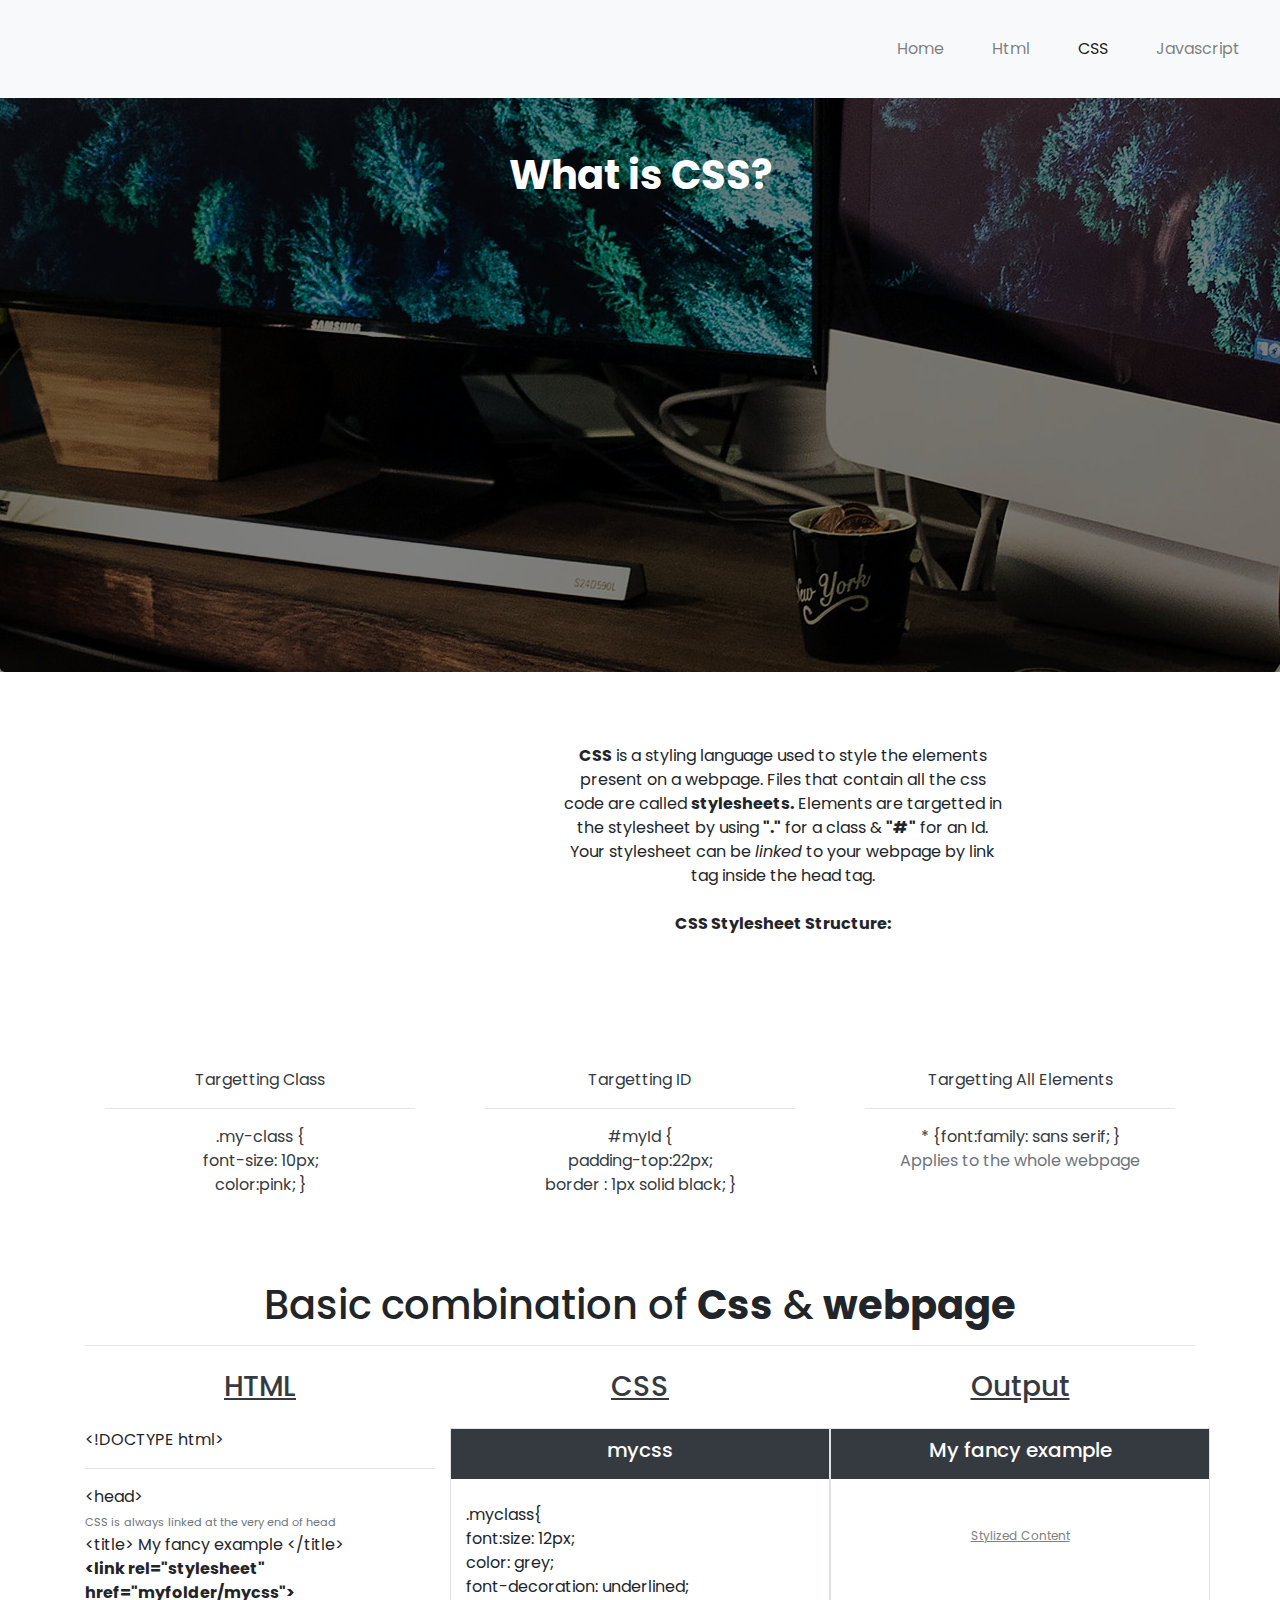
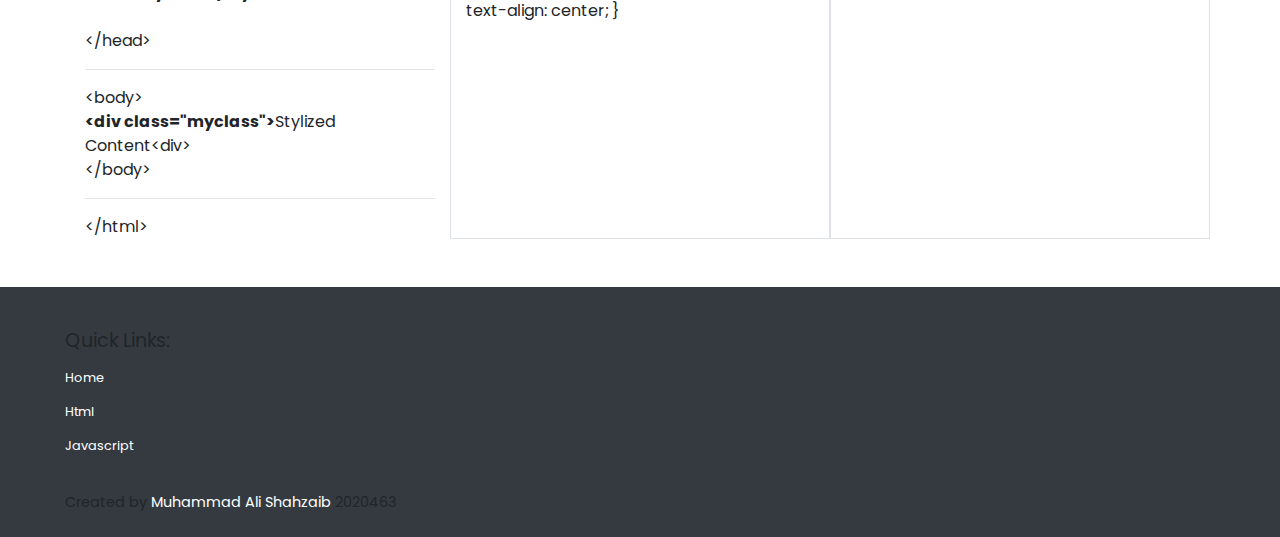
==== css.html @ 2bc0ecbe "Initial commit" ====
<!DOCTYPE html>
<html lang="en">

<head>
    <meta charset="UTF-8">
    <meta http-equiv="X-UA-Compatible" content="IE=edge">
    <meta name="viewport" content="width=device-width, initial-scale=1.0">
    <title>What is CSS?</title>
    <link rel="icon" href="src/img/ref.png" type="image/icon type">
    <link href="https://fonts.googleapis.com/css2?family=Poppins:wght@500&display=swap" rel="stylesheet">
    <link rel="stylesheet" href="https://pro.fontawesome.com/releases/v5.10.0/css/all.css"
        integrity="sha384-AYmEC3Yw5cVb3ZcuHtOA93w35dYTsvhLPVnYs9eStHfGJvOvKxVfELGroGkvsg+p" crossorigin="anonymous" />
    <!-- Latest compiled and minified CSS -->
    <link rel="stylesheet" href="https://maxcdn.bootstrapcdn.com/bootstrap/4.0.0/css/bootstrap.min.css"
        integrity="sha384-Gn5384xqQ1aoWXA+058RXPxPg6fy4IWvTNh0E263XmFcJlSAwiGgFAW/dAiS6JXm" crossorigin="anonymous">
    <link href="src/css/style.css" rel="stylesheet">
</head>



<body>
    <!--Navigatiov Section-->
    <nav id="mynav" class="navbar fixed-top navbar-expand-md navbar-light bg-light">
        <a class="navbar-brand" href="#"><span class="ml-3"><i style="font-size: 3rem;"
                    class="fab fa-html5"></i></span></a>
        <button class="navbar-toggler d-lg-none" type="button" data-toggle="collapse" data-target="#collapsibleNavId"
            aria-controls="collapsibleNavId" aria-expanded="false" aria-label="Toggle navigation">
            <span class="navbar-toggler-icon"></span>
        </button>

        <div class="collapse navbar-collapse" id="collapsibleNavId">
            <ul id="mylist" class="ml-auto navbar-nav mt-2 mt-lg-0">
                <li class="nav-item">
                    <a class="nav-link" href="index.html">Home</a>
                </li>
                <li class="nav-item">
                    <a class="nav-link" id="linkhtml" href="html.html">Html</a>
                </li>
                <li class="nav-item">
                    <a class="nav-link active" id="linkcss" href="#">CSS</a>
                </li>
                <li class="nav-item">
                    <a class="nav-link" id="linkjs" href="js.html">Javascript</a>
                </li>

            </ul>

        </div>
    </nav>
    <div class="divider"></div>
    <!--Navigatiov Section ends-->

    <div class="jumbotron">
        <div class="card-overlay">
            <div class="anim">
                <h1 class="tac"><i class="fab fa-css3 jumbo-img"></i></h1>
                <h1 class="text-white font-weight-bold text-center">What is CSS?</h1>
            </div>
        </div>
    </div>
    <div class="container">
        <div class="row mt-5 pt-4">
            <div class="col-5 text-center">
                <i style="font-size:12rem;" class="text-primary fas fa-magic"></i>
            </div>
            <div id="cent" class="col-5  text-center">
                <p><strong>CSS</strong> is a styling language used to style the elements present on a webpage. Files that contain all the css code are called <strong>stylesheets.</strong>
                   Elements are targetted in the stylesheet by using <strong>"."</strong> for a class & <strong>"#"</strong> for an Id.<br>
                    Your stylesheet can be <em>linked</em> to your webpage by link tag inside the head tag.<br><br><strong>CSS Stylesheet Structure:</strong></p>
            </div>
        </div>
        <div class="row mt-5 pt-5">
            <div class="col-4 text-center">
                <div class="card text-dark">
                    <i style="font-size:8rem;" class="fas fa-dot-circle"></i>
                    <div class="card-body">
                        <p>Targetting Class<br>
                            <hr>.my-class {<br>font-size: 10px;<br>color:pink; }
                        </p>

                    </div>
                </div>
            </div>
            <div class="col-4 text-center">
                <div class="card text-dark">

                    <i style="font-size:8rem;" class=" fas fa-hashtag"></i>
                    <div class="card-body">
                        <p>Targetting ID<br>
                            <hr>#myId {<br>padding-top:22px;<br>border : 1px solid black; }
                        </p>


                    </div>
                </div>
            </div>
            <div class="col-4 text-center">
                <div class="card text-dark">
                    <i style="font-size:8rem;" class="fas fa-asterisk"></i>
                    <div class="card-body">
                        <p>Targetting All Elements<br>
                            <hr>* {font:family: sans serif; } <br> <span class="text-secondary">Applies to the whole webpage</span>
                        </p>


                    </div>
                </div>
            </div>

        </div>
        <div class="row pb-2">
            <div class="col-12 text-center">
                <h1 class="pt-5">Basic combination of <strong>Css</strong> & <strong>webpage</strong>
                    <hr>
                </h1>
            </div>
        </div>
        <div class="row pb-3">
            <div class="col-4  text-center text-dark">
                <h3><u>HTML</u></h3>
            </div>
            <div class="col-4  text-center text-dark">
                <h3><u>CSS</u></h3>
            </div>
            <div class="col-4  text-center text-dark">
                <h3><u>Output</u></h3>
            </div>
        </div>
        <div class="row">
            <div class="col-lg-4 col-sm-12">
                <!--Displaying html as text, sourced from https://www.internetingishard.com/html-and-css/basic-web-pages/-->
                &lt;!DOCTYPE html&gt;<br>
                <hr>
                &lt;head&gt;<br>
                <span style="font-size:0.7em;" class="text-secondary">CSS is always linked at the very end of head</span><br>

                &lt;title&gt; My fancy example &lt;/title&gt;<br>
               <strong>&lt;link rel="stylesheet" href="myfolder/mycss"&gt;<br>   </strong>             
                
                <br> &lt;/head&gt;<br>
                <hr>
                &lt;body&gt;<br>
                <strong>&lt;div class="myclass"&gt;</strong>Stylized Content&lt;div&gt;<br>
                &lt;/body&gt;<br>
                <hr>
                &lt;/html&gt;
            </div>

            <div class="col-lg-4 col-sm-12 border">
                <div style="height: 50px;" class="row bg-dark mb-4">
                    <div class="col-12 text-center my-auto text-white">
                        <h5>mycss</h5>
                    </div>
                </div>
                .myclass{<br>
                    font:size: 12px;<br>
                    color: grey;<br>
                    font-decoration: underlined;<br>  
                    text-align: center;
                }
            </div>

            <div class="col-lg-4 col-sm-12 border">
                <div style="height: 50px;" class="row bg-dark">
                    <div class="col-12 text-center my-auto text-white">
                        <h5>My fancy example</h5>
                    </div>
                </div>
                <!DOCTYPE html>
                <html>

                <body>
                    <p style="font-size: 12px; color: grey; text-decoration: underline;" class="pt-5 text-center">Stylized Content</p>
                </body>

                </html>
            </div>
        </div>



    </div>
    <div class="footer fixed pt-5">
        <div style="height: inherit;" class="row bg-dark mx-auto">
            <div class="col-lg-10 col-md-8 col-sm-9 footer-txt">
                <ul>
                    <li style="font-size: 1.2rem;">Quick Links:</li>
                    <li><a href="index.html">Home</a></li>
                    <li><a href="html.html">Html</a></li>
                    <li><a href="js.html">Javascript</a></li>
                    <p class="mt-4">Created by <span class="text-white">Muhammad Ali Shahzaib</span> 2020463<i
                            class="ml-3 text-secondary fab fa-facebook"></i><i
                            class="ml-1 text-secondary fab fa-github"></i></p>
                </ul>
            </div>

            <div class="col-lg-2 col-md-4 col-sm-3 d-lg-block d-md-block d-none ml-auto footer-img">
                <i style="font-size: 10rem;" class=" text-secondary fab fa-html5"></i>
            </div>
        </div>
    </div>
    <script src="https://ajax.googleapis.com/ajax/libs/jquery/3.5.1/jquery.min.js"></script>
    <script src="https://cdnjs.cloudflare.com/ajax/libs/popper.js/1.12.9/umd/popper.min.js"
        integrity="sha384-ApNbgh9B+Y1QKtv3Rn7W3mgPxhU9K/ScQsAP7hUibX39j7fakFPskvXusvfa0b4Q"
        crossorigin="anonymous"></script>
    <script src="https://maxcdn.bootstrapcdn.com/bootstrap/4.0.0/js/bootstrap.min.js"
        integrity="sha384-JZR6Spejh4U02d8jOt6vLEHfe/JQGiRRSQQxSfFWpi1MquVdAyjUar5+76PVCmYl"
        crossorigin="anonymous"></script>

</body>

</html>
---- src/css/style.css ----
body{
    font-family: 'Poppins', sans-serif;
}

.nav-link{
    margin: 0rem 1rem 0rem 1rem;
}

.nav-item:hover{
    background-color: rgba(0, 0, 1, 0.05);
    
}
.navbar-brand span i{
    color: purple;
}

.jumbotron{
    background-image: url(../img/hero.jpg);
    background-repeat: no-repeat;
    background-position: center;    
    height: 37rem;
    padding: 0;
}

.divider{
    min-height: 80px;
    
}
#cent{
    display: flex;
    justify-content: center;
    align-items: center;
}
.tac{
    padding-top: 7vh;
    text-align: center;
    text-shadow: 1px 1px black;
}
.jumbo-img{
    color: purple;
     font-size: 27rem;
}
.card{
    border: none;
}
.footer-txt ul{
    list-style:none;
    padding:0;
    margin-left:50px;
    vertical-align: middle;
}
.footer{
    height: 250px;
}

.footer ul li a{
    color: white;
    font-size: 0.8rem;
    
}
.footer ul p{
    font-size: 0.9rem;
}
.footer ul p i{
    font-size: 1.5rem;
}
.mycol{
    background-image: url("../img/hero.jpg");
}
.footer-txt ul li{
    margin-top: 10px;
}
.footer-txt{
    margin-top: 30px;
}
.footer-img{
    margin-top:35px;
}

.anim { 
	animation: fadeInAnimation ease 1s ;
	animation-iteration-count: 1; 
	animation-fill-mode: forwards; 
} 

@keyframes fadeInAnimation { 
	0% { 
		opacity: 0; 
	} 
	100% { 
		opacity: 1; 
	} 
} 
.card-overlay {
    background: rgba(0, 0, 0, 0.5);    
    height: 37rem;
    
  }
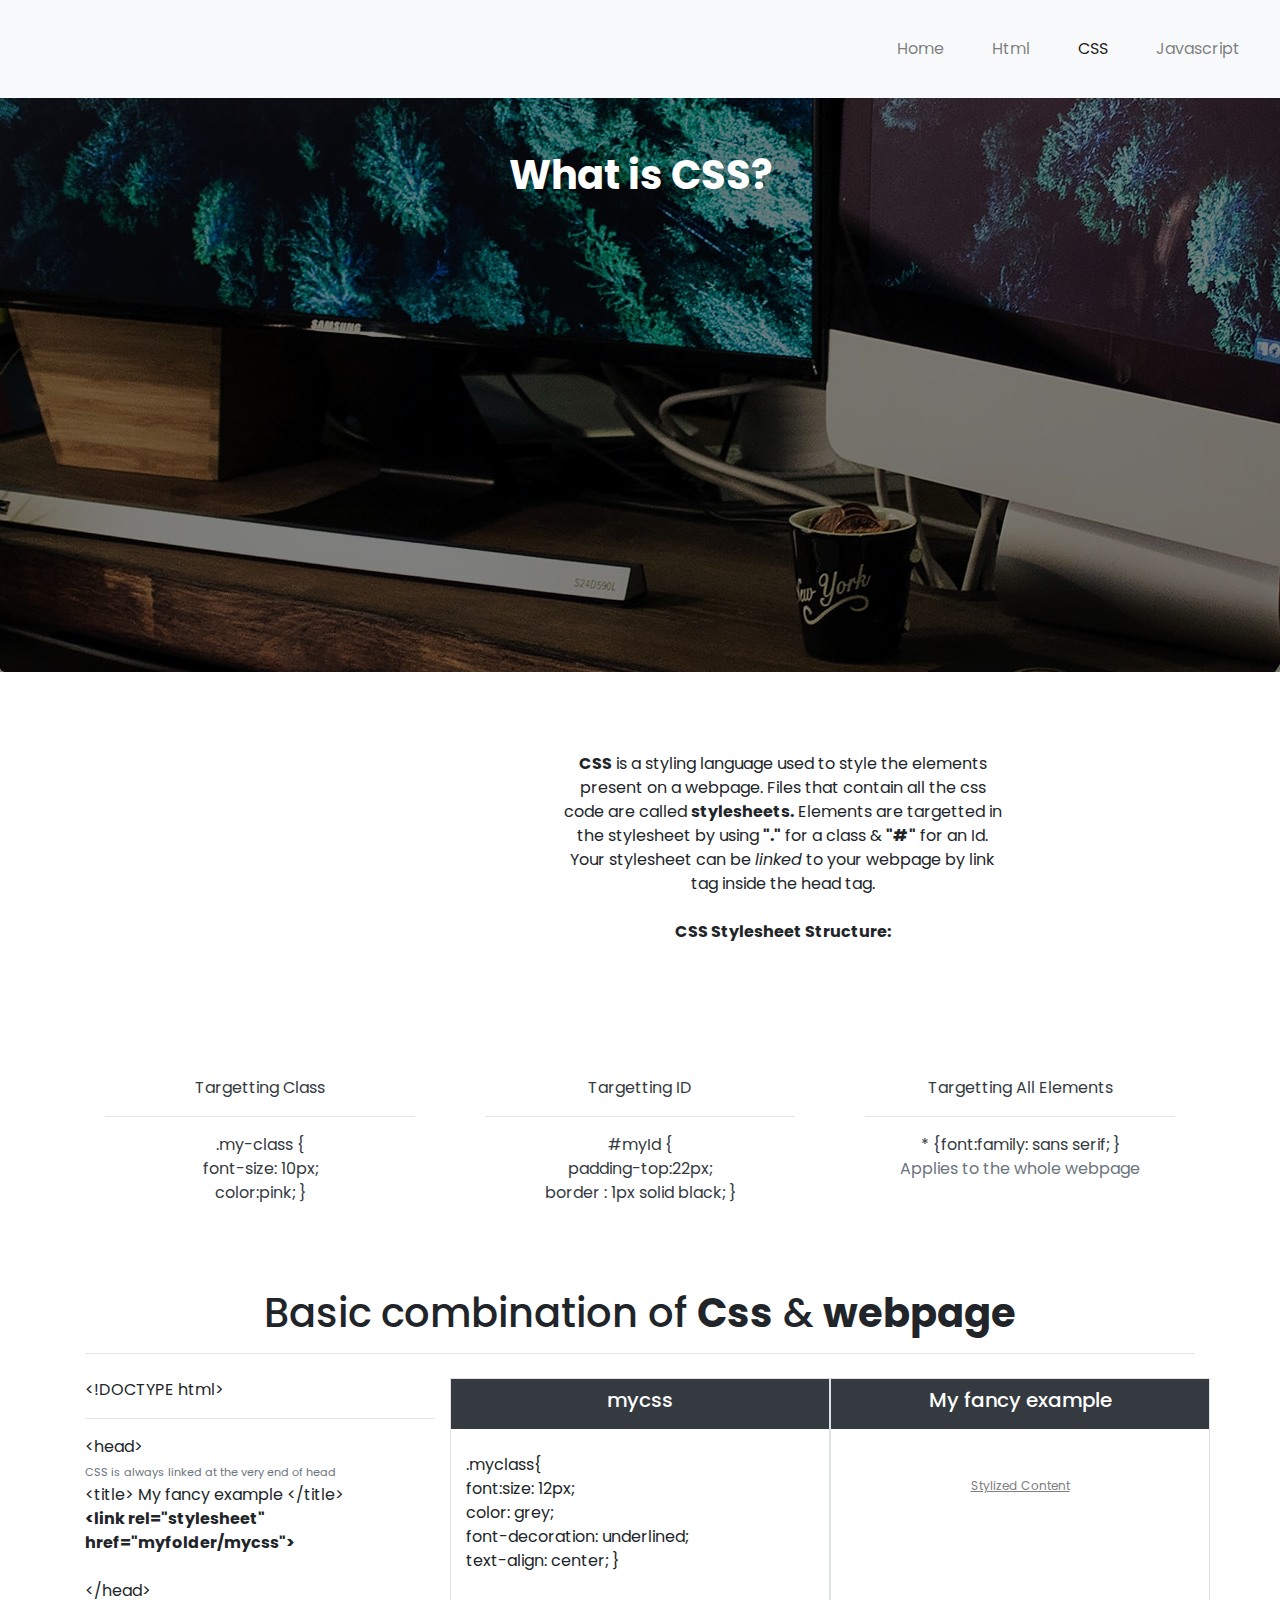
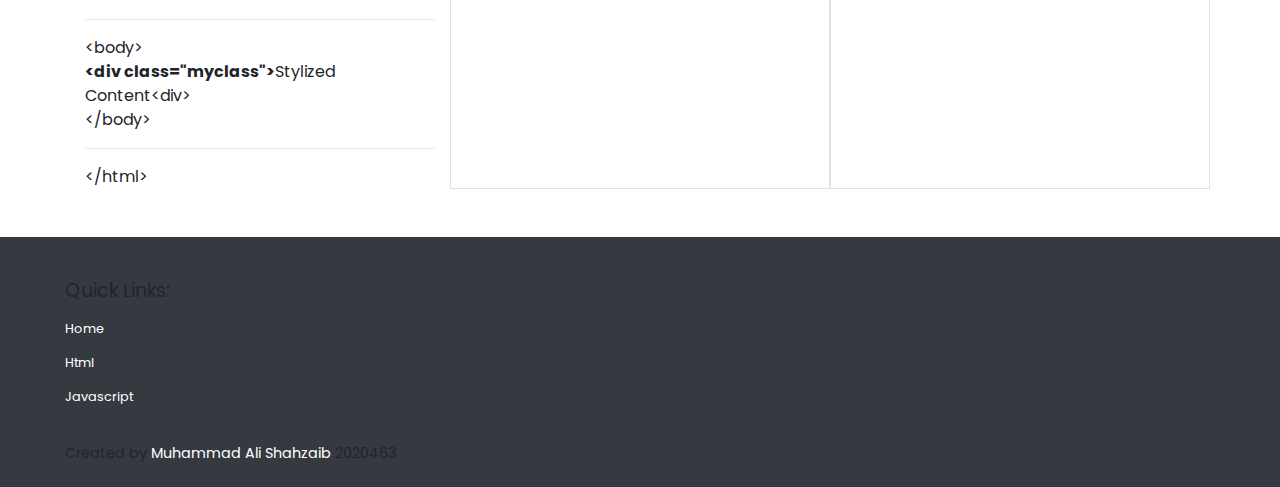
==== commit f7e3f0dc: "mobile view" ====
--- a/css.html
+++ b/css.html
@@ -60,17 +60,17 @@
     </div>
     <div class="container">
         <div class="row mt-5 pt-4">
-            <div class="col-5 text-center">
+            <div class="col-lg-5 col-sm-12 pb-5 pb-md-3 pb-lg-0 text-center">
                 <i style="font-size:12rem;" class="text-primary fas fa-magic"></i>
             </div>
-            <div id="cent" class="col-5  text-center">
+            <div id="cent" class="col-lg-5 col-sm-12 mt-sm-2  text-center">
                 <p><strong>CSS</strong> is a styling language used to style the elements present on a webpage. Files that contain all the css code are called <strong>stylesheets.</strong>
                    Elements are targetted in the stylesheet by using <strong>"."</strong> for a class & <strong>"#"</strong> for an Id.<br>
                     Your stylesheet can be <em>linked</em> to your webpage by link tag inside the head tag.<br><br><strong>CSS Stylesheet Structure:</strong></p>
             </div>
         </div>
         <div class="row mt-5 pt-5">
-            <div class="col-4 text-center">
+            <div class="col-lg-4 col-sm-12 text-center">
                 <div class="card text-dark">
                     <i style="font-size:8rem;" class="fas fa-dot-circle"></i>
                     <div class="card-body">
@@ -81,7 +81,7 @@
                     </div>
                 </div>
             </div>
-            <div class="col-4 text-center">
+            <div class="col-lg-4 col-sm-12 text-center">
                 <div class="card text-dark">
 
                     <i style="font-size:8rem;" class=" fas fa-hashtag"></i>
@@ -94,7 +94,7 @@
                     </div>
                 </div>
             </div>
-            <div class="col-4 text-center">
+            <div class="col-lg-4 col-sm-12 text-center">
                 <div class="card text-dark">
                     <i style="font-size:8rem;" class="fas fa-asterisk"></i>
                     <div class="card-body">
@@ -115,7 +115,7 @@
                 </h1>
             </div>
         </div>
-        <div class="row pb-3">
+        <div class="row pb-3 d-none d-lg-flex d-xl-none">
             <div class="col-4  text-center text-dark">
                 <h3><u>HTML</u></h3>
             </div>
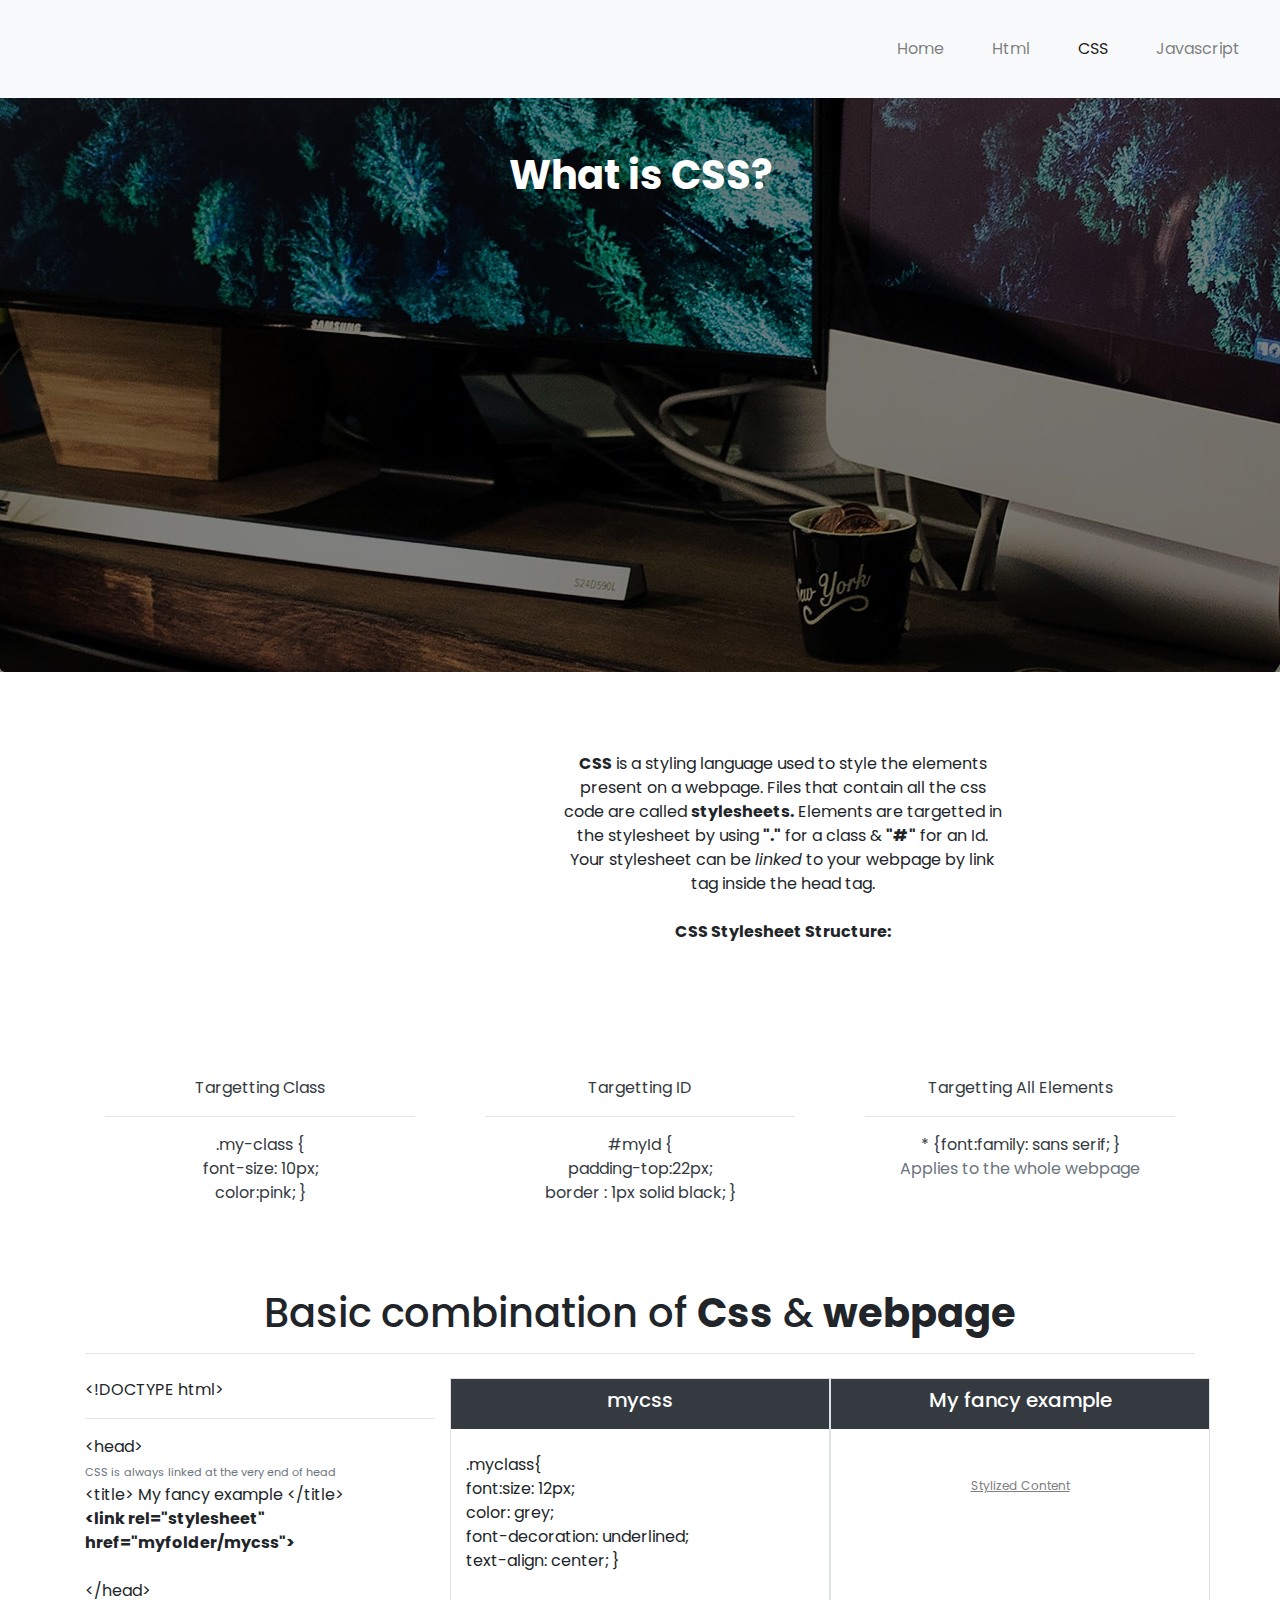
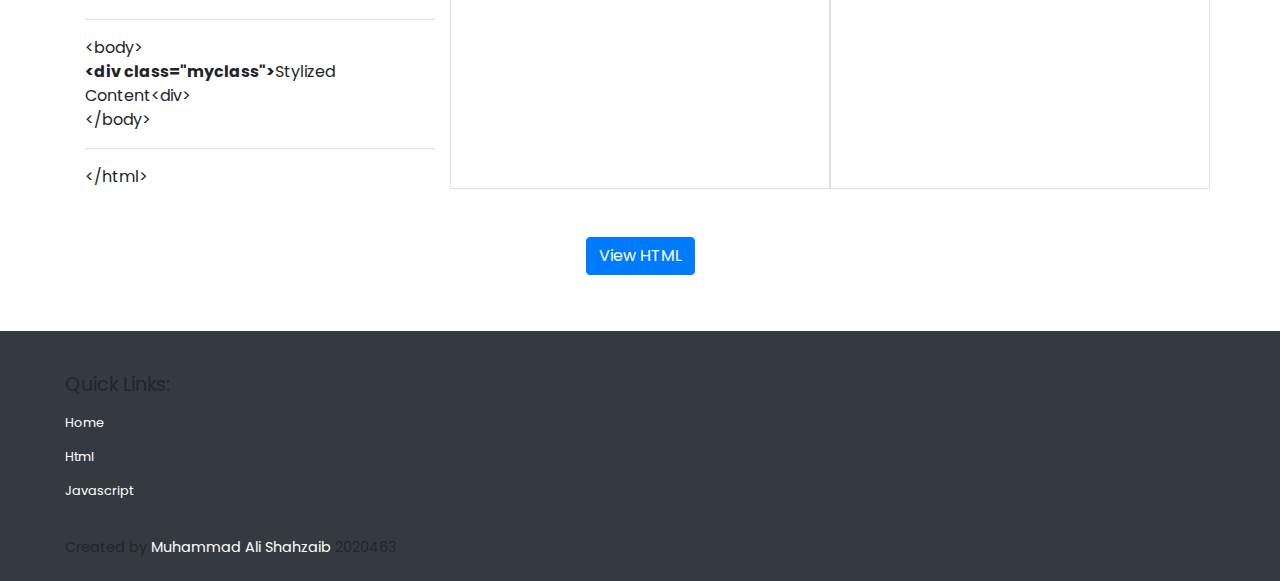
==== commit b11505eb: "source button added" ====
--- a/css.html
+++ b/css.html
@@ -21,7 +21,7 @@
 <body>
     <!--Navigatiov Section-->
     <nav id="mynav" class="navbar fixed-top navbar-expand-md navbar-light bg-light">
-        <a class="navbar-brand" href="#"><span class="ml-3"><i style="font-size: 3rem;"
+        <a class="navbar-brand" href="index.html"><span class="ml-3"><i style="font-size: 3rem;"
                     class="fab fa-html5"></i></span></a>
         <button class="navbar-toggler d-lg-none" type="button" data-toggle="collapse" data-target="#collapsibleNavId"
             aria-controls="collapsibleNavId" aria-expanded="false" aria-label="Toggle navigation">
@@ -180,7 +180,12 @@
 
 
     </div>
-    <div class="footer fixed pt-5">
+    <div class="row mt-5 mb-2">
+        <div class="col-12 text-center">
+            <button class="btn btn-primary" type ="button" onclick="viewSource()">View HTML</button>
+        </div>            
+        </div>
+    <div class="footer fixed pt-sm-2 pt-md-4 pt-lg-5">
         <div style="height: inherit;" class="row bg-dark mx-auto">
             <div class="col-lg-10 col-md-8 col-sm-9 footer-txt">
                 <ul>
@@ -188,7 +193,7 @@
                     <li><a href="index.html">Home</a></li>
                     <li><a href="html.html">Html</a></li>
                     <li><a href="js.html">Javascript</a></li>
-                    <p class="mt-4">Created by <span class="text-white">Muhammad Ali Shahzaib</span> 2020463<i
+                    <p class="mt-sm-1  mt-lg-4">Created by <span class="text-white">Muhammad Ali Shahzaib</span> 2020463<i
                             class="ml-3 text-secondary fab fa-facebook"></i><i
                             class="ml-1 text-secondary fab fa-github"></i></p>
                 </ul>
@@ -206,6 +211,7 @@
     <script src="https://maxcdn.bootstrapcdn.com/bootstrap/4.0.0/js/bootstrap.min.js"
         integrity="sha384-JZR6Spejh4U02d8jOt6vLEHfe/JQGiRRSQQxSfFWpi1MquVdAyjUar5+76PVCmYl"
         crossorigin="anonymous"></script>
+        
 
 </body>
 
--- a/src/css/style.css
+++ b/src/css/style.css
@@ -38,7 +38,7 @@
 }
 .jumbo-img{
     color: purple;
-     font-size: 27rem;
+     font-size: 750%;
 }
 .card{
     border: none;
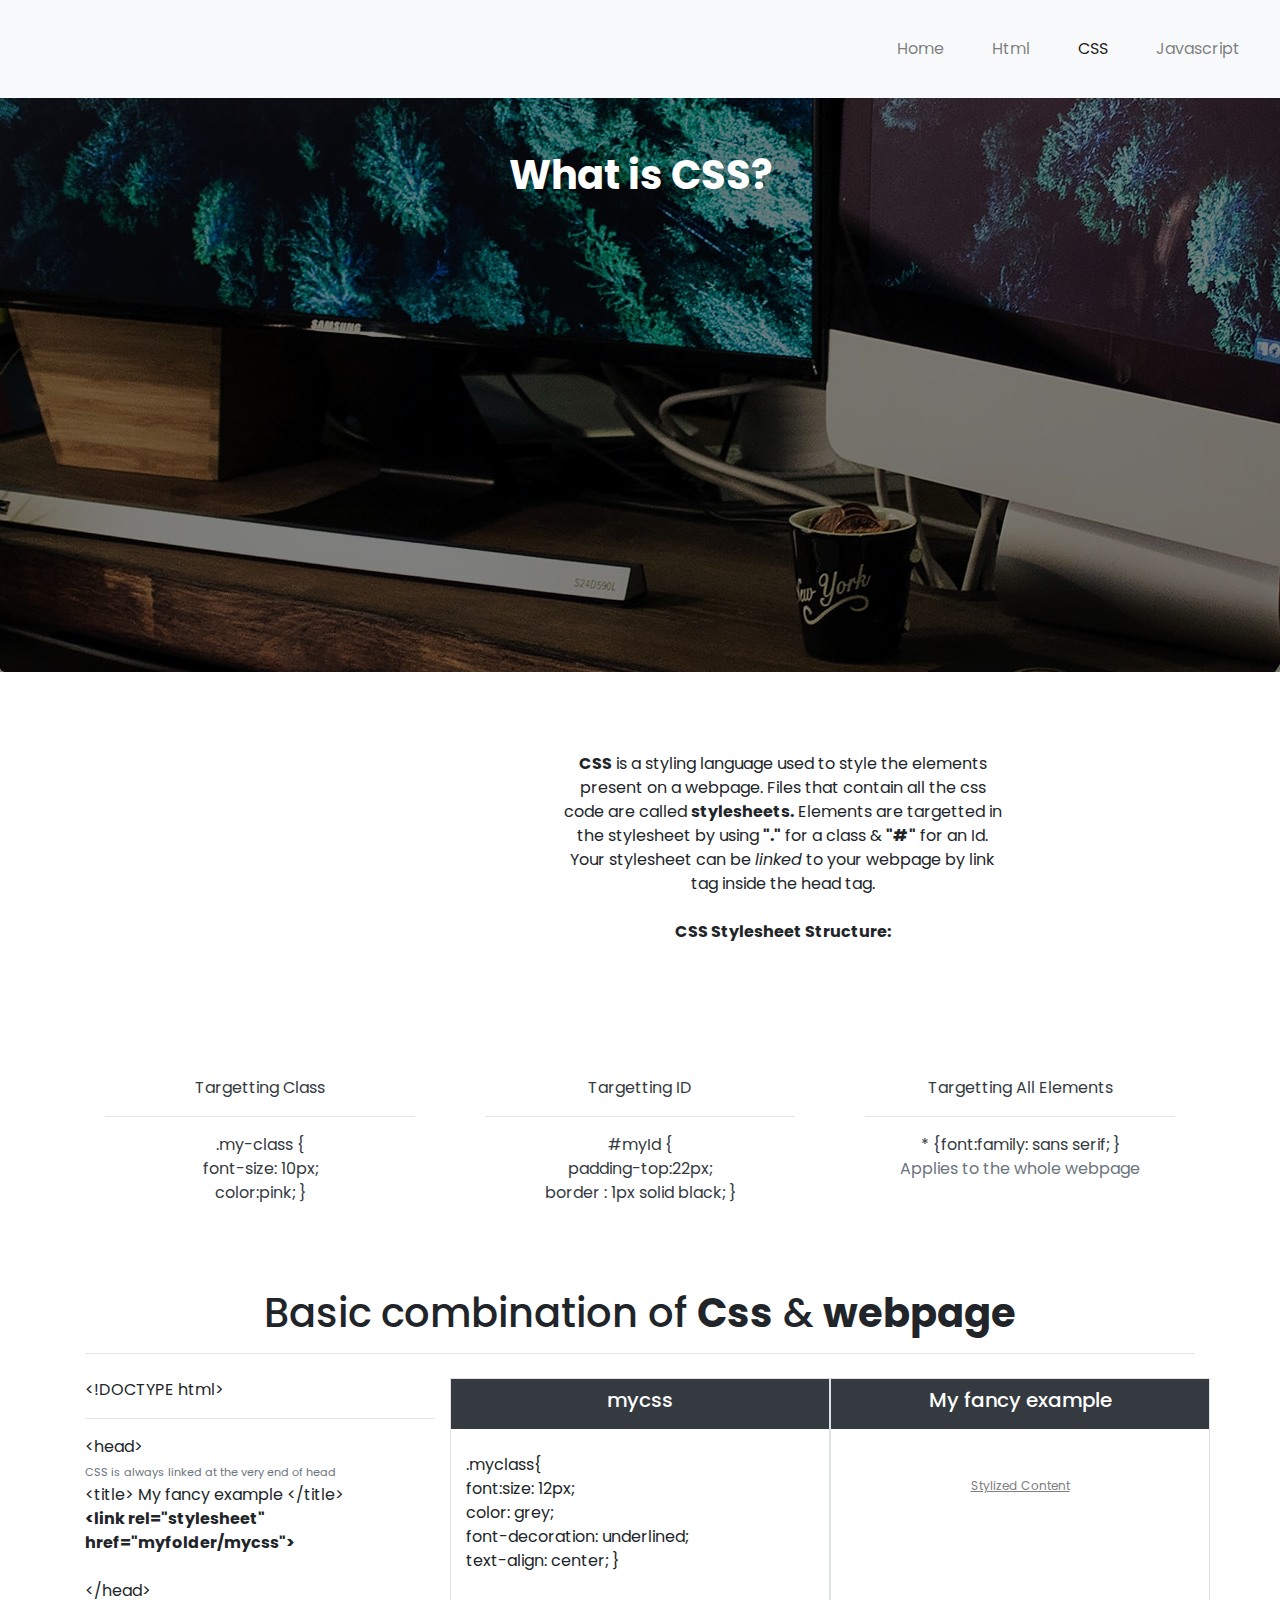
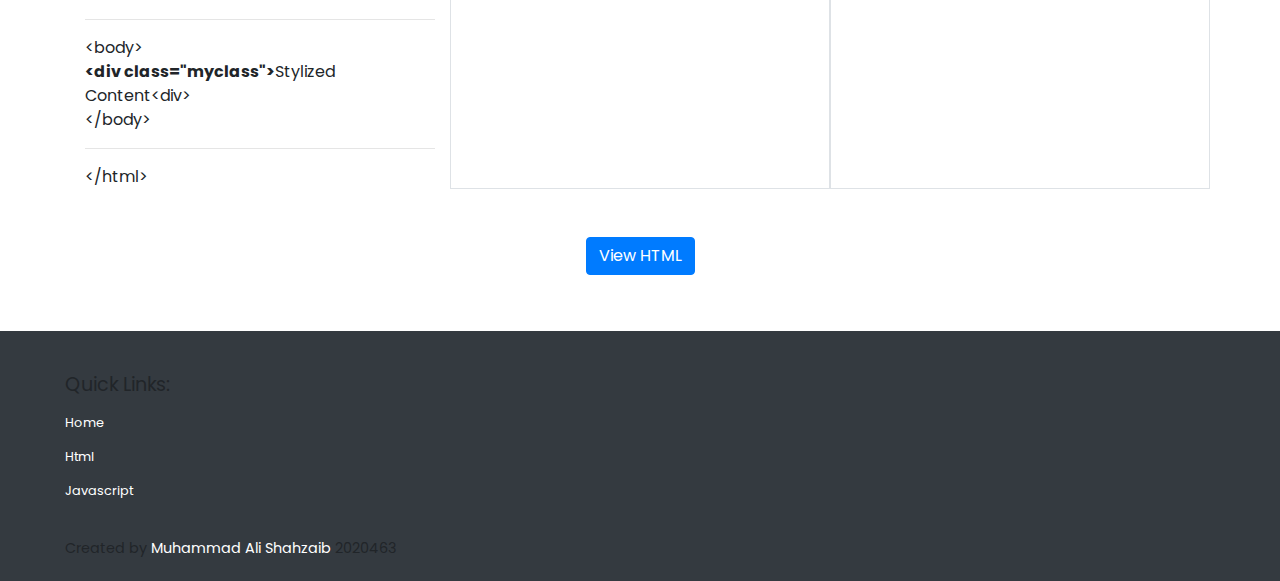
==== commit ee03635d: "links verified" ====
--- a/css.html
+++ b/css.html
@@ -193,9 +193,8 @@
                     <li><a href="index.html">Home</a></li>
                     <li><a href="html.html">Html</a></li>
                     <li><a href="js.html">Javascript</a></li>
-                    <p class="mt-sm-1  mt-lg-4">Created by <span class="text-white">Muhammad Ali Shahzaib</span> 2020463<i
-                            class="ml-3 text-secondary fab fa-facebook"></i><i
-                            class="ml-1 text-secondary fab fa-github"></i></p>
+                    <p class="mt-sm-1  mt-lg-4">Created by <span class="text-white">Muhammad Ali Shahzaib</span> 2020463
+                        <a style="font-size: 25px;" href="https://github.com/imM-Ali/imM-Ali.github.io" class="ml-1 text-secondary fab fa-github"></a></p>
                 </ul>
             </div>
 
@@ -211,7 +210,7 @@
     <script src="https://maxcdn.bootstrapcdn.com/bootstrap/4.0.0/js/bootstrap.min.js"
         integrity="sha384-JZR6Spejh4U02d8jOt6vLEHfe/JQGiRRSQQxSfFWpi1MquVdAyjUar5+76PVCmYl"
         crossorigin="anonymous"></script>
-        
+        <script src="src/js/myjs.js"></script>
 
 </body>
 
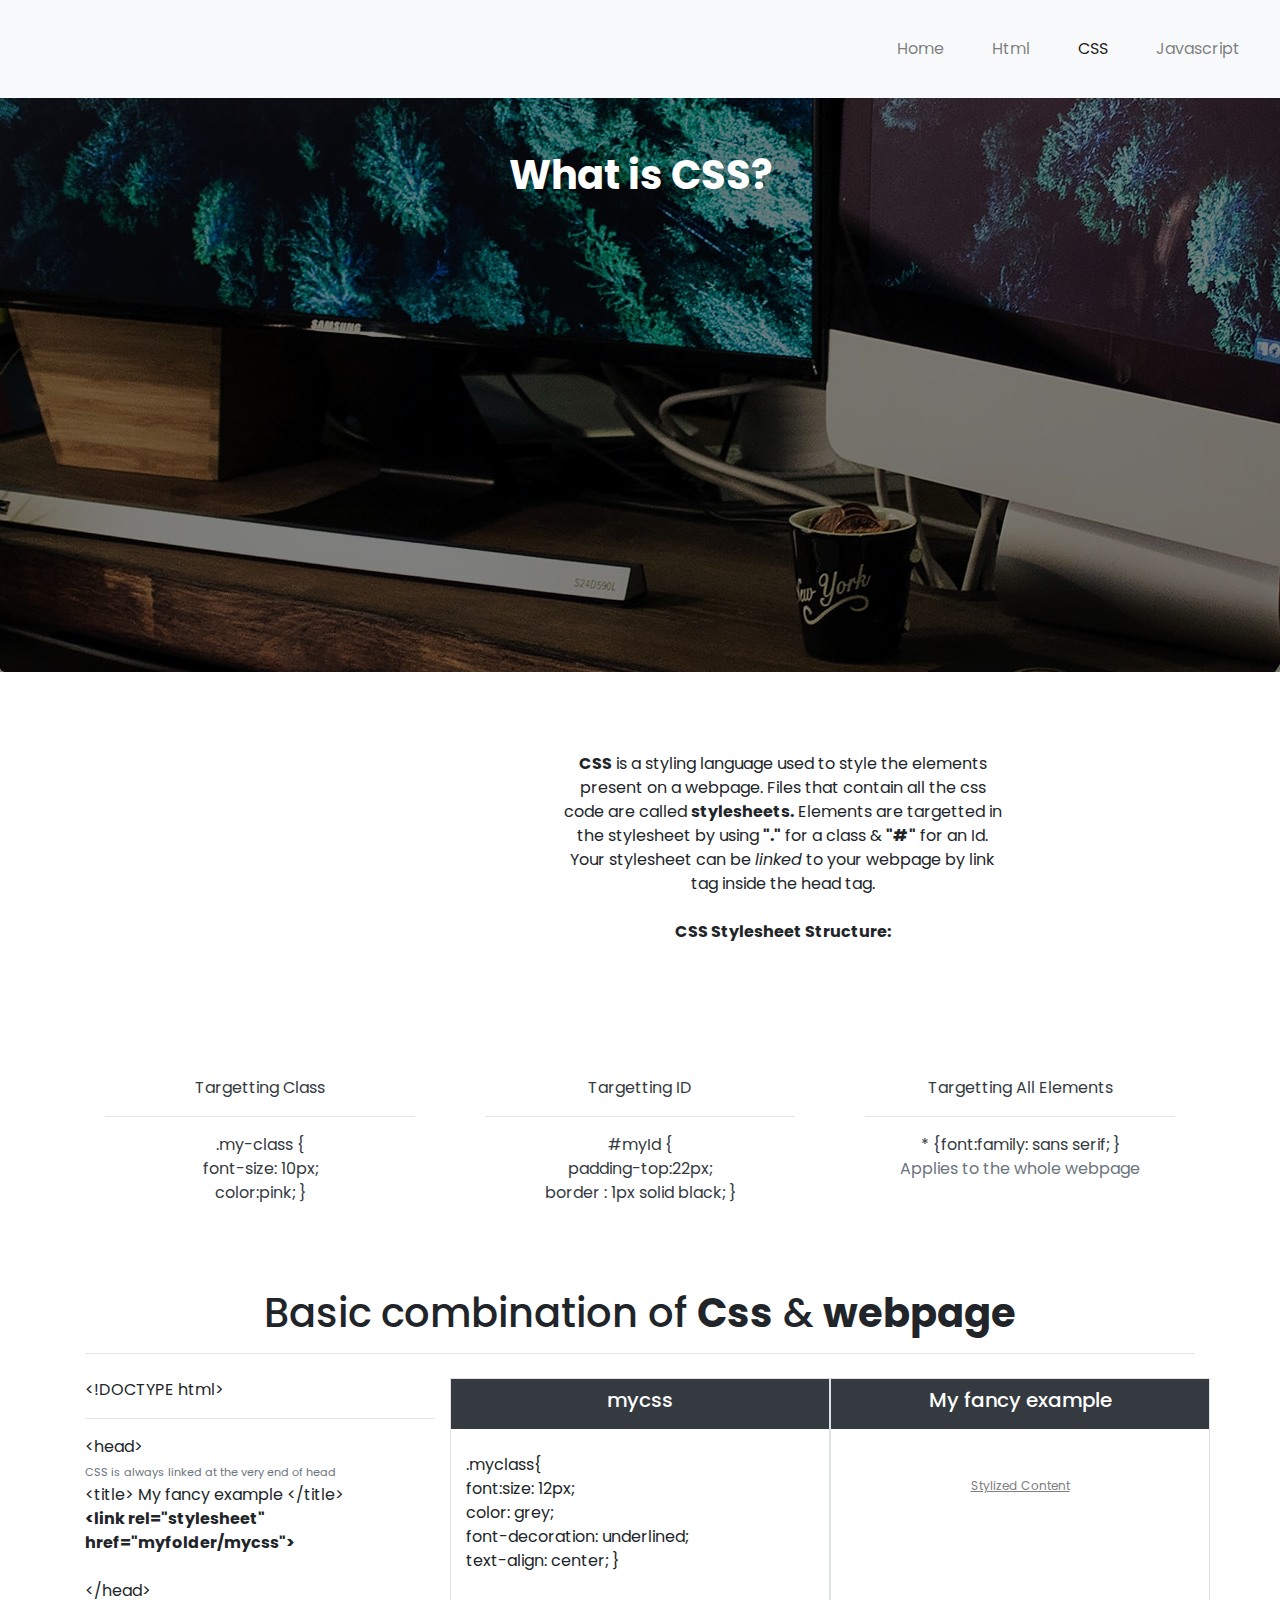
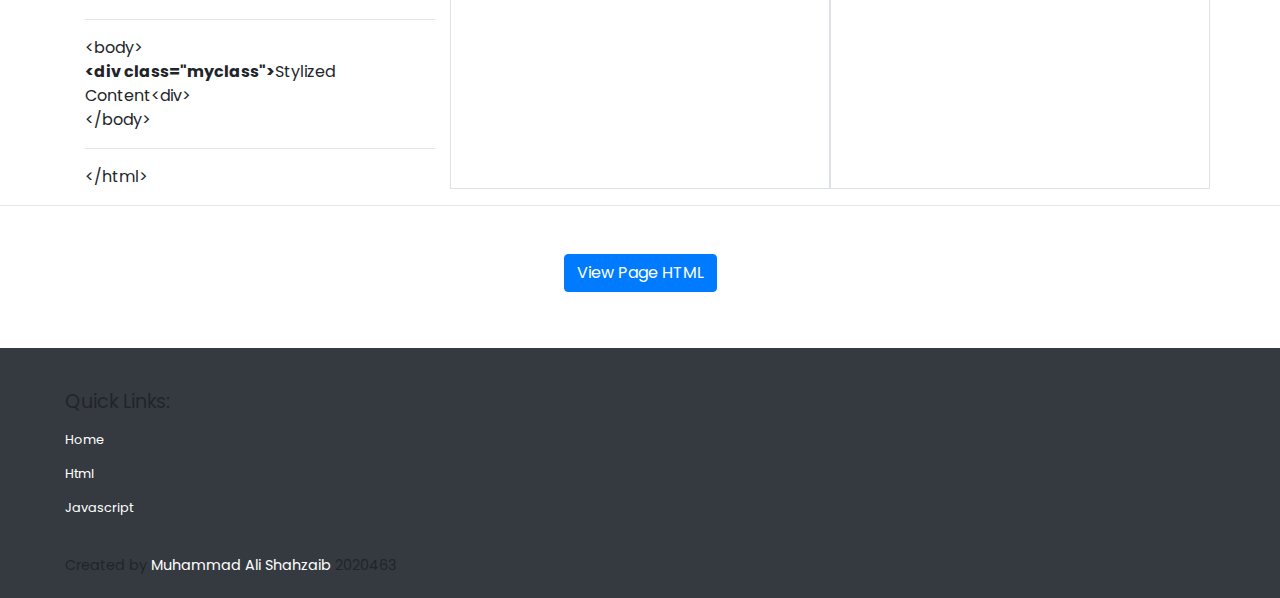
==== commit 4d4705e2: "Finalized" ====
--- a/css.html
+++ b/css.html
@@ -179,10 +179,10 @@
 
 
 
-    </div>
+    </div><hr>
     <div class="row mt-5 mb-2">
         <div class="col-12 text-center">
-            <button class="btn btn-primary" type ="button" onclick="viewSource()">View HTML</button>
+            <button class="btn btn-primary" type ="button" onclick="viewSource()">View Page HTML</button>
         </div>            
         </div>
     <div class="footer fixed pt-sm-2 pt-md-4 pt-lg-5">
